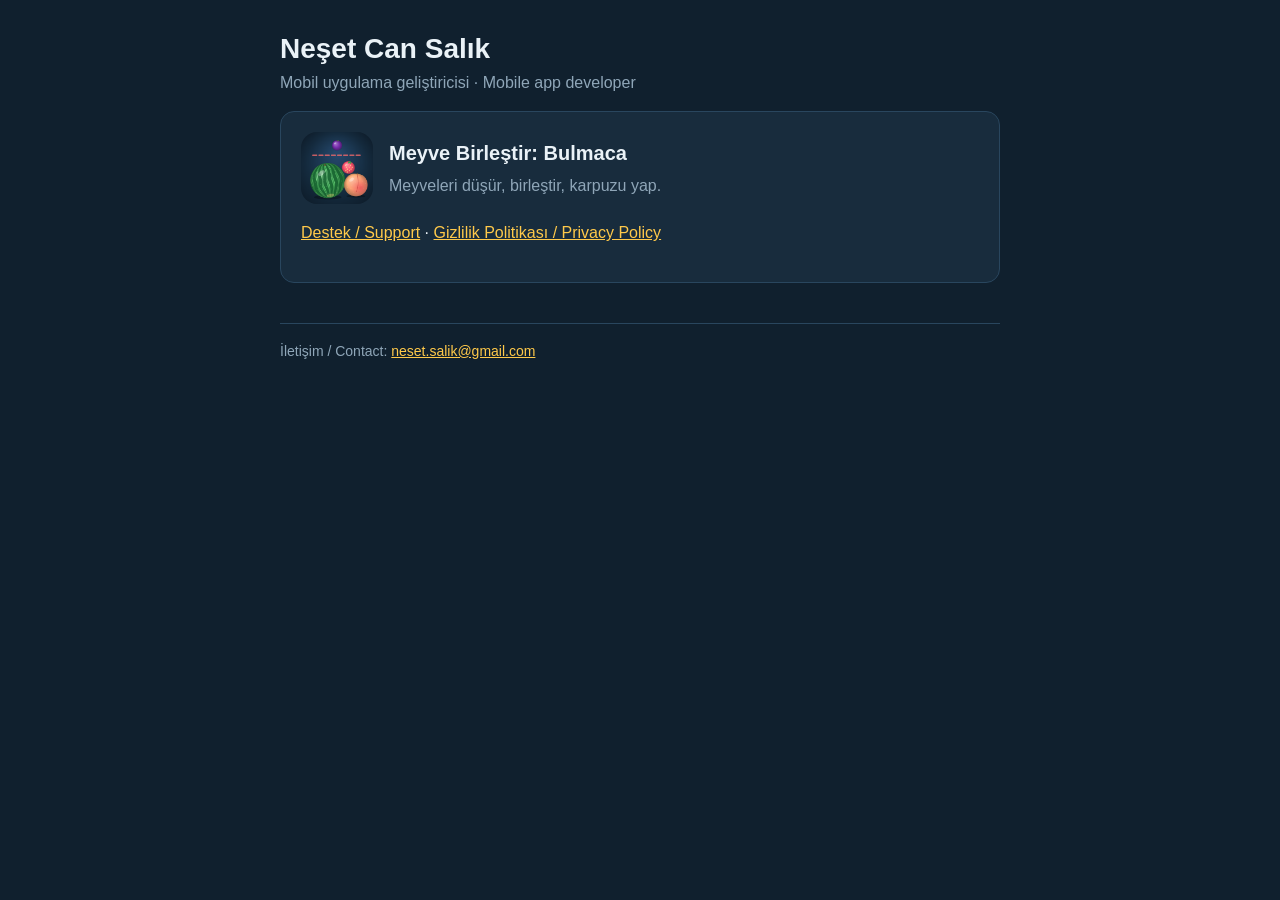
==== index.html @ bd8bc310 "Add files via upload" ====
<!doctype html>
<html lang="tr">
<head>
<meta charset="utf-8">
<meta name="viewport" content="width=device-width,initial-scale=1">
<title>Neşet Can Salık – Uygulamalar</title>
<link rel="stylesheet" href="style.css">
</head>
<body>
<main>
  <h1>Neşet Can Salık</h1>
  <p class="sub">Mobil uygulama geliştiricisi · Mobile app developer</p>

  <div class="card">
    <header style="margin:0">
      <img src="meyve-birlestir/icon.png" alt="Meyve Birleştir simgesi">
      <div>
        <h2 style="margin:0">Meyve Birleştir: Bulmaca</h2>
        <p class="sub">Meyveleri düşür, birleştir, karpuzu yap.</p>
      </div>
    </header>
    <p>
      <a href="meyve-birlestir/destek.html">Destek / Support</a> ·
      <a href="meyve-birlestir/gizlilik.html">Gizlilik Politikası / Privacy Policy</a>
    </p>
  </div>

  <footer>İletişim / Contact: <a href="mailto:neset.salik@gmail.com">neset.salik@gmail.com</a></footer>
</main>
</body>
</html>
---- style.css ----
:root{--bg:#10202e;--panel:#182c3d;--rule:#29465e;--fg:#eaf2f7;--muted:#8fa6b8;--accent:#ffc94a}
*{box-sizing:border-box}
html{background:var(--bg)}
body{margin:0;color:var(--fg);font:16px/1.6 -apple-system,BlinkMacSystemFont,"Segoe UI",Roboto,sans-serif;padding:32px 16px 48px}
main{max-width:720px;margin:0 auto}
a{color:var(--accent)}
header{display:flex;align-items:center;gap:16px;margin-bottom:28px}
header img{width:72px;height:72px;border-radius:16px}
h1{font-size:28px;line-height:1.2;margin:0}
h2{font-size:20px;margin:32px 0 8px}
.sub{color:var(--muted);margin:4px 0 0}
.card{background:var(--panel);border:1px solid var(--rule);border-radius:14px;padding:20px;margin:16px 0}
ul{padding-left:20px}
footer{color:var(--muted);font-size:14px;margin-top:40px;border-top:1px solid var(--rule);padding-top:16px}
.lang{color:var(--muted);font-size:14px}
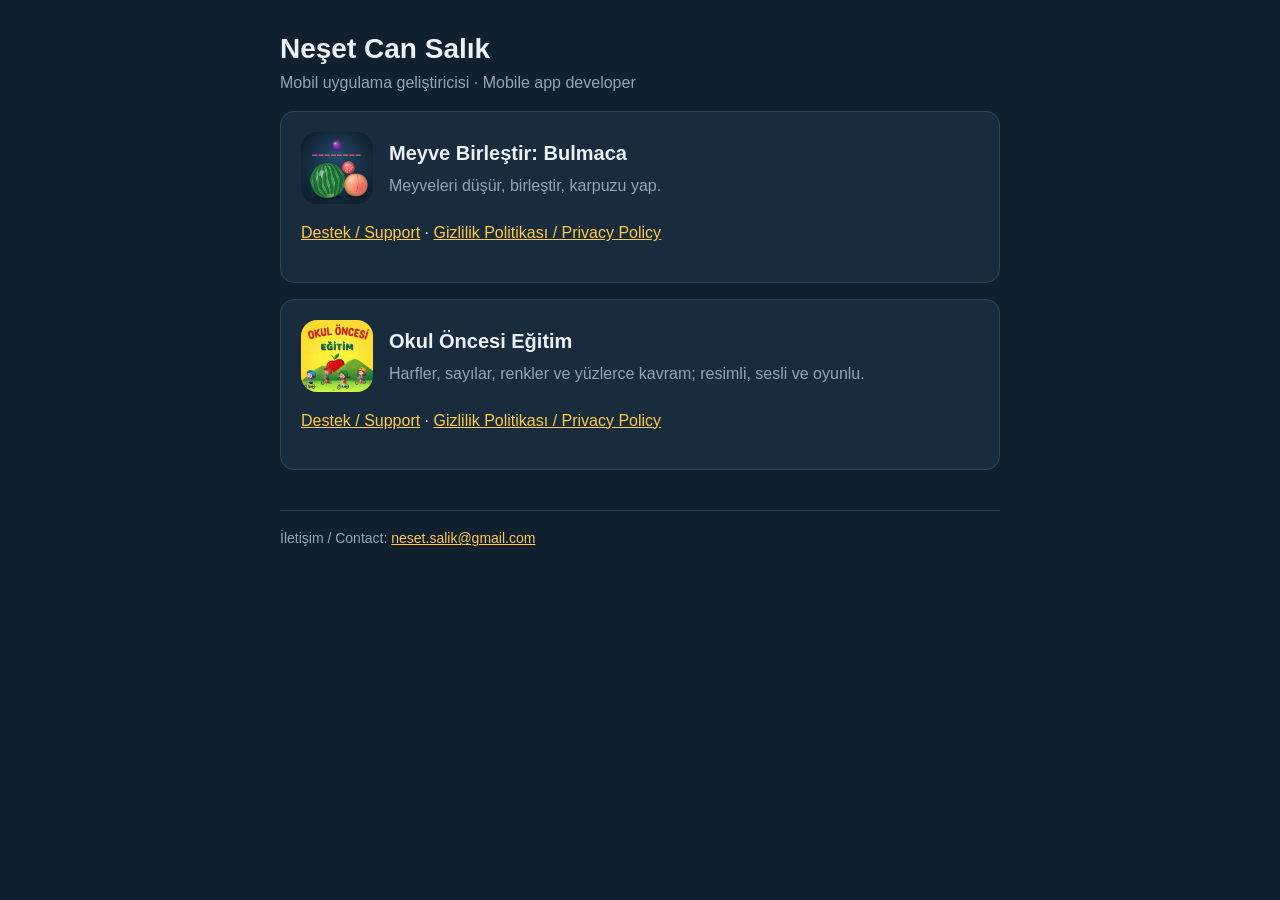
==== commit 6cf60670: "Add files via upload" ====
--- a/index.html
+++ b/index.html
@@ -25,6 +25,20 @@
     </p>
   </div>
 
+  <div class="card">
+    <header style="margin:0">
+      <img src="okul-oncesi/icon.png" alt="Okul Öncesi Eğitim simgesi">
+      <div>
+        <h2 style="margin:0">Okul Öncesi Eğitim</h2>
+        <p class="sub">Harfler, sayılar, renkler ve yüzlerce kavram; resimli, sesli ve oyunlu.</p>
+      </div>
+    </header>
+    <p>
+      <a href="okul-oncesi/destek.html">Destek / Support</a> ·
+      <a href="okul-oncesi/gizlilik.html">Gizlilik Politikası / Privacy Policy</a>
+    </p>
+  </div>
+
   <footer>İletişim / Contact: <a href="mailto:neset.salik@gmail.com">neset.salik@gmail.com</a></footer>
 </main>
 </body>
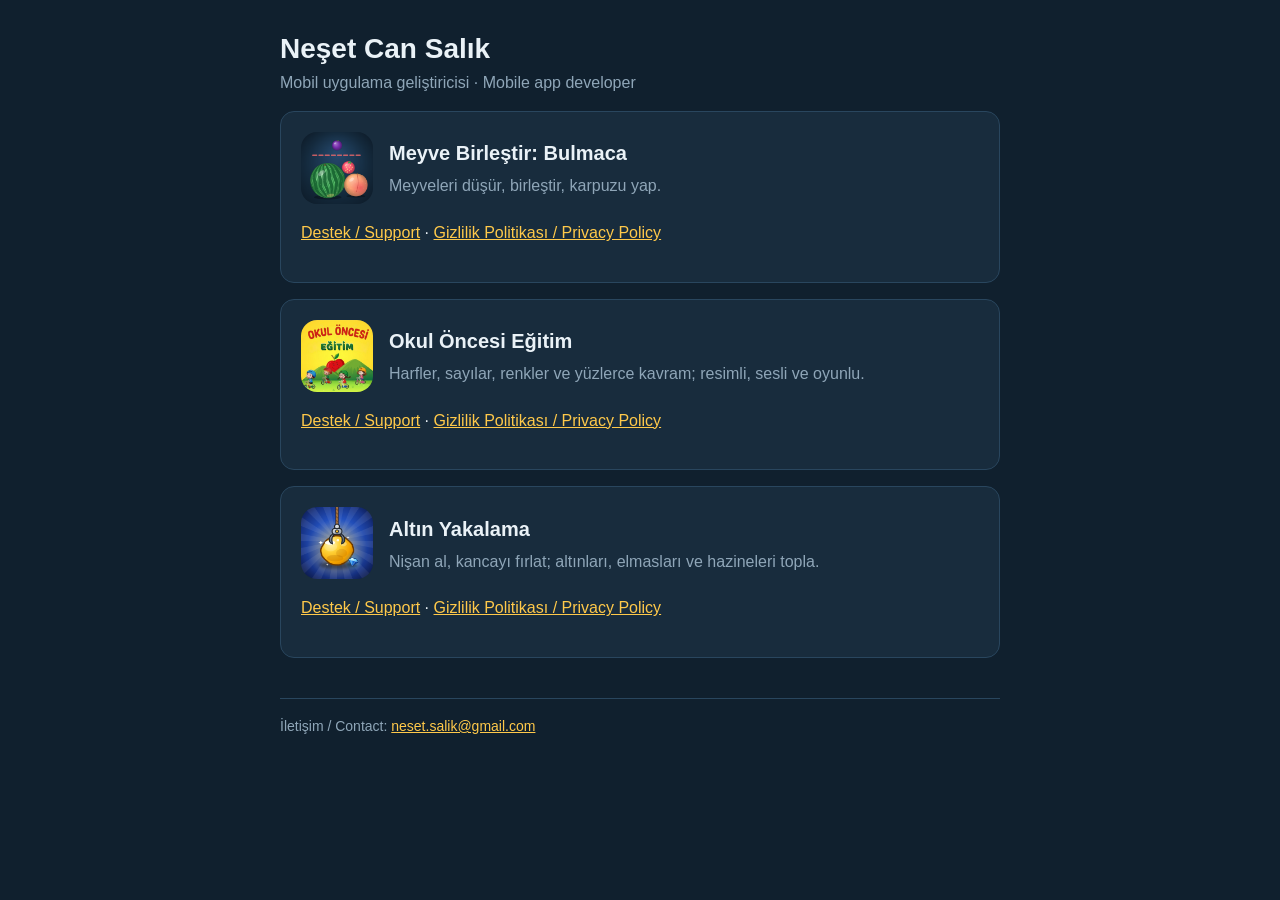
==== commit 8f07d4a2: "Add files via upload" ====
--- a/index.html
+++ b/index.html
@@ -39,6 +39,20 @@
     </p>
   </div>
 
+  <div class="card">
+    <header style="margin:0">
+      <img src="altin-yakalama/icon.png" alt="Altın Yakalama simgesi">
+      <div>
+        <h2 style="margin:0">Altın Yakalama</h2>
+        <p class="sub">Nişan al, kancayı fırlat; altınları, elmasları ve hazineleri topla.</p>
+      </div>
+    </header>
+    <p>
+      <a href="altin-yakalama/destek.html">Destek / Support</a> ·
+      <a href="altin-yakalama/gizlilik.html">Gizlilik Politikası / Privacy Policy</a>
+    </p>
+  </div>
+
   <footer>İletişim / Contact: <a href="mailto:neset.salik@gmail.com">neset.salik@gmail.com</a></footer>
 </main>
 </body>
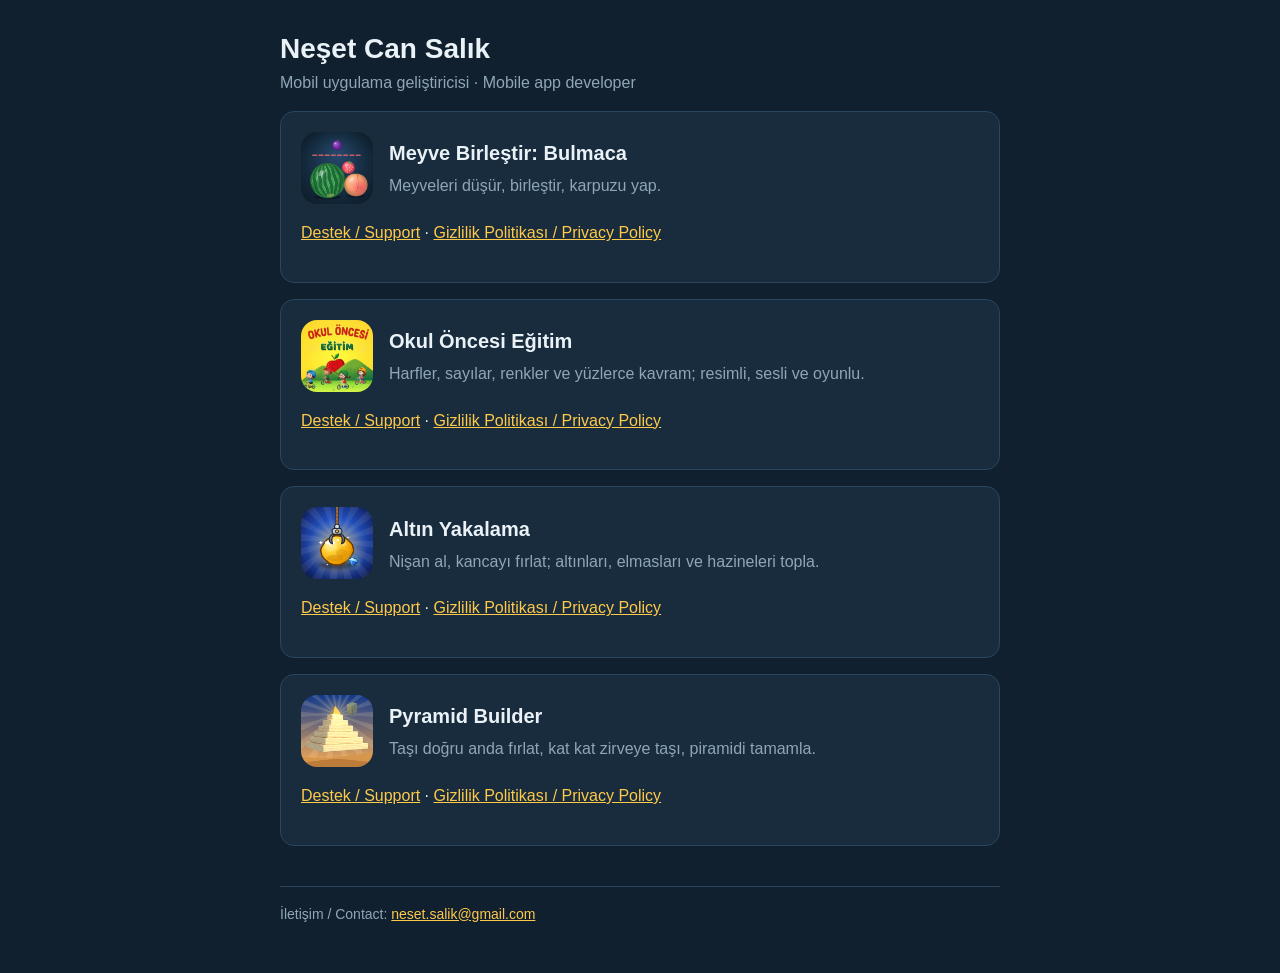
==== commit 1a8f9645: "Add files via upload" ====
--- a/index.html
+++ b/index.html
@@ -53,6 +53,20 @@
     </p>
   </div>
 
+  <div class="card">
+    <header style="margin:0">
+      <img src="pyramid-builder/icon.png" alt="Pyramid Builder simgesi">
+      <div>
+        <h2 style="margin:0">Pyramid Builder</h2>
+        <p class="sub">Taşı doğru anda fırlat, kat kat zirveye taşı, piramidi tamamla.</p>
+      </div>
+    </header>
+    <p>
+      <a href="pyramid-builder/destek.html">Destek / Support</a> ·
+      <a href="pyramid-builder/gizlilik.html">Gizlilik Politikası / Privacy Policy</a>
+    </p>
+  </div>
+
   <footer>İletişim / Contact: <a href="mailto:neset.salik@gmail.com">neset.salik@gmail.com</a></footer>
 </main>
 </body>
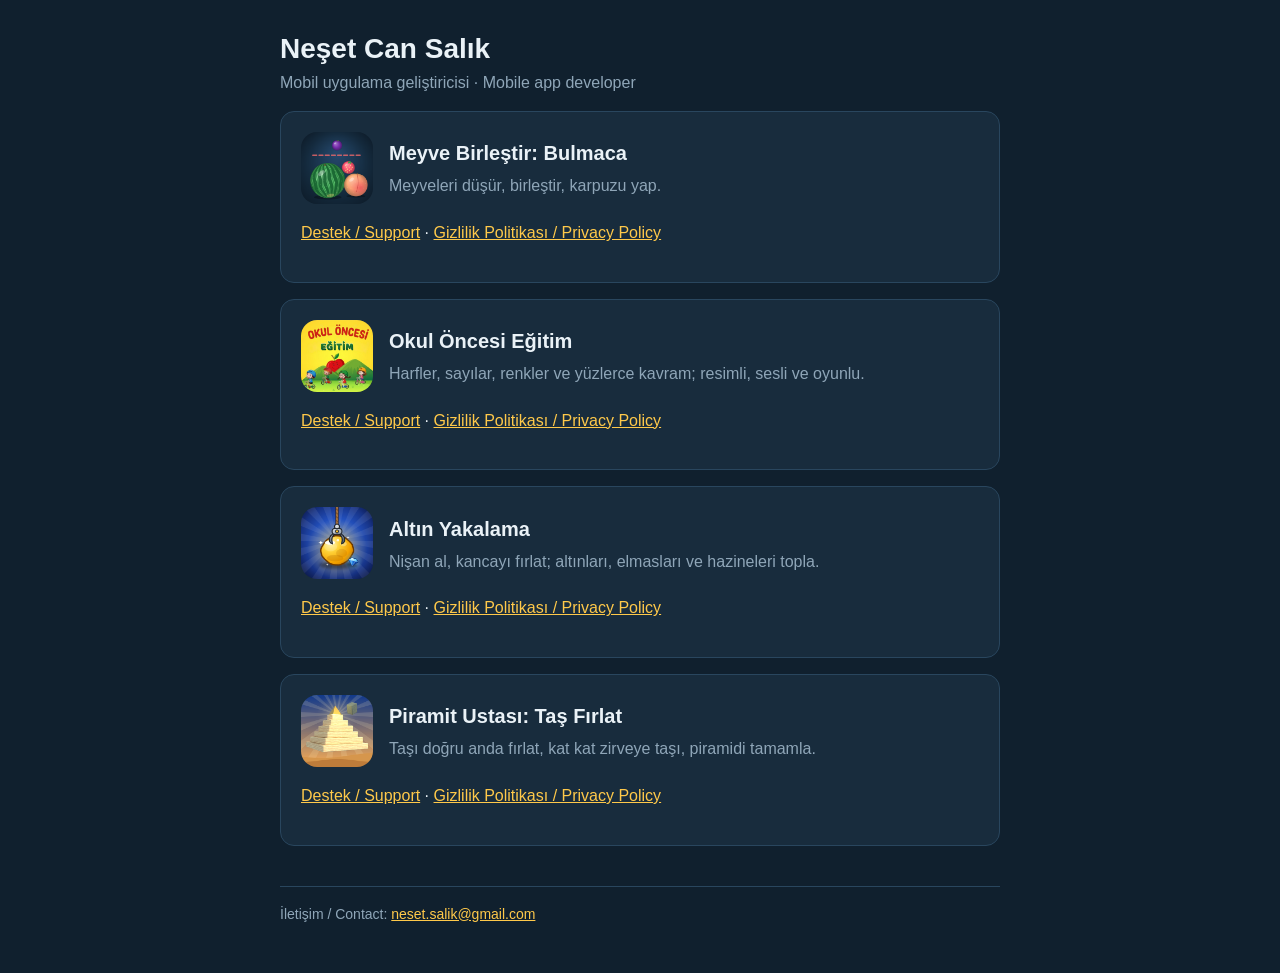
==== commit 38692a63: "Add files via upload" ====
--- a/index.html
+++ b/index.html
@@ -55,9 +55,9 @@
 
   <div class="card">
     <header style="margin:0">
-      <img src="pyramid-builder/icon.png" alt="Pyramid Builder simgesi">
+      <img src="pyramid-builder/icon.png" alt="Piramit Ustası simgesi">
       <div>
-        <h2 style="margin:0">Pyramid Builder</h2>
+        <h2 style="margin:0">Piramit Ustası: Taş Fırlat</h2>
         <p class="sub">Taşı doğru anda fırlat, kat kat zirveye taşı, piramidi tamamla.</p>
       </div>
     </header>
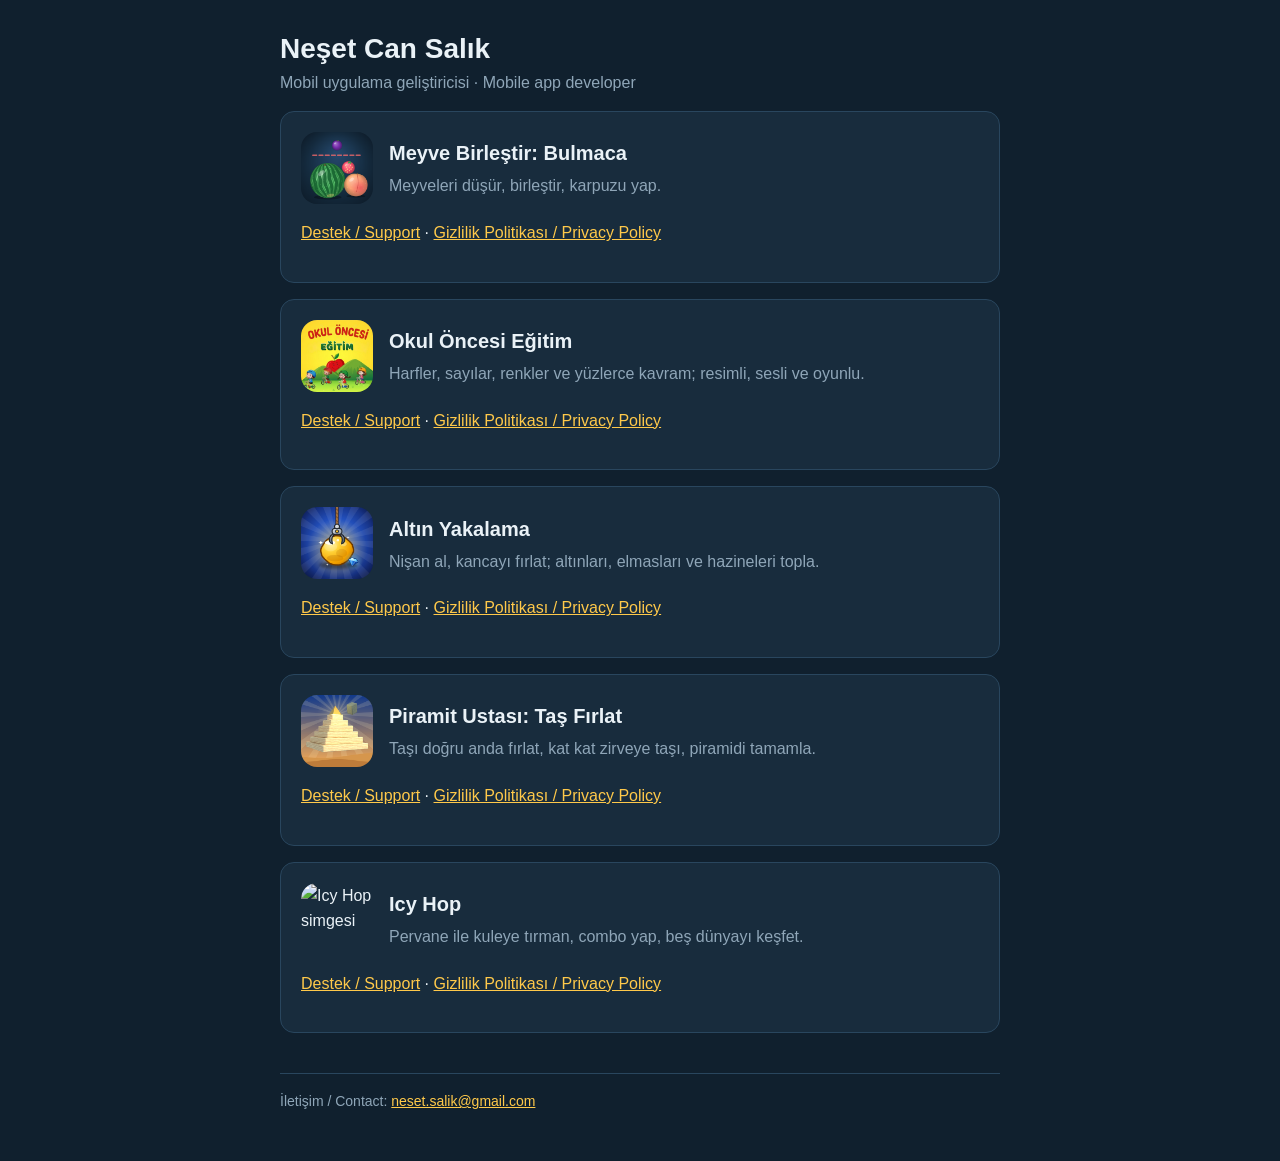
==== commit bd12c790: "Add files via upload" ====
--- a/index.html
+++ b/index.html
@@ -67,6 +67,20 @@
     </p>
   </div>
 
+  <div class="card">
+    <header style="margin:0">
+      <img src="icy-hop/icon.png" alt="Icy Hop simgesi">
+      <div>
+        <h2 style="margin:0">Icy Hop</h2>
+        <p class="sub">Pervane ile kuleye tırman, combo yap, beş dünyayı keşfet.</p>
+      </div>
+    </header>
+    <p>
+      <a href="icy-hop/destek.html">Destek / Support</a> ·
+      <a href="icy-hop/gizlilik.html">Gizlilik Politikası / Privacy Policy</a>
+    </p>
+  </div>
+
   <footer>İletişim / Contact: <a href="mailto:neset.salik@gmail.com">neset.salik@gmail.com</a></footer>
 </main>
 </body>
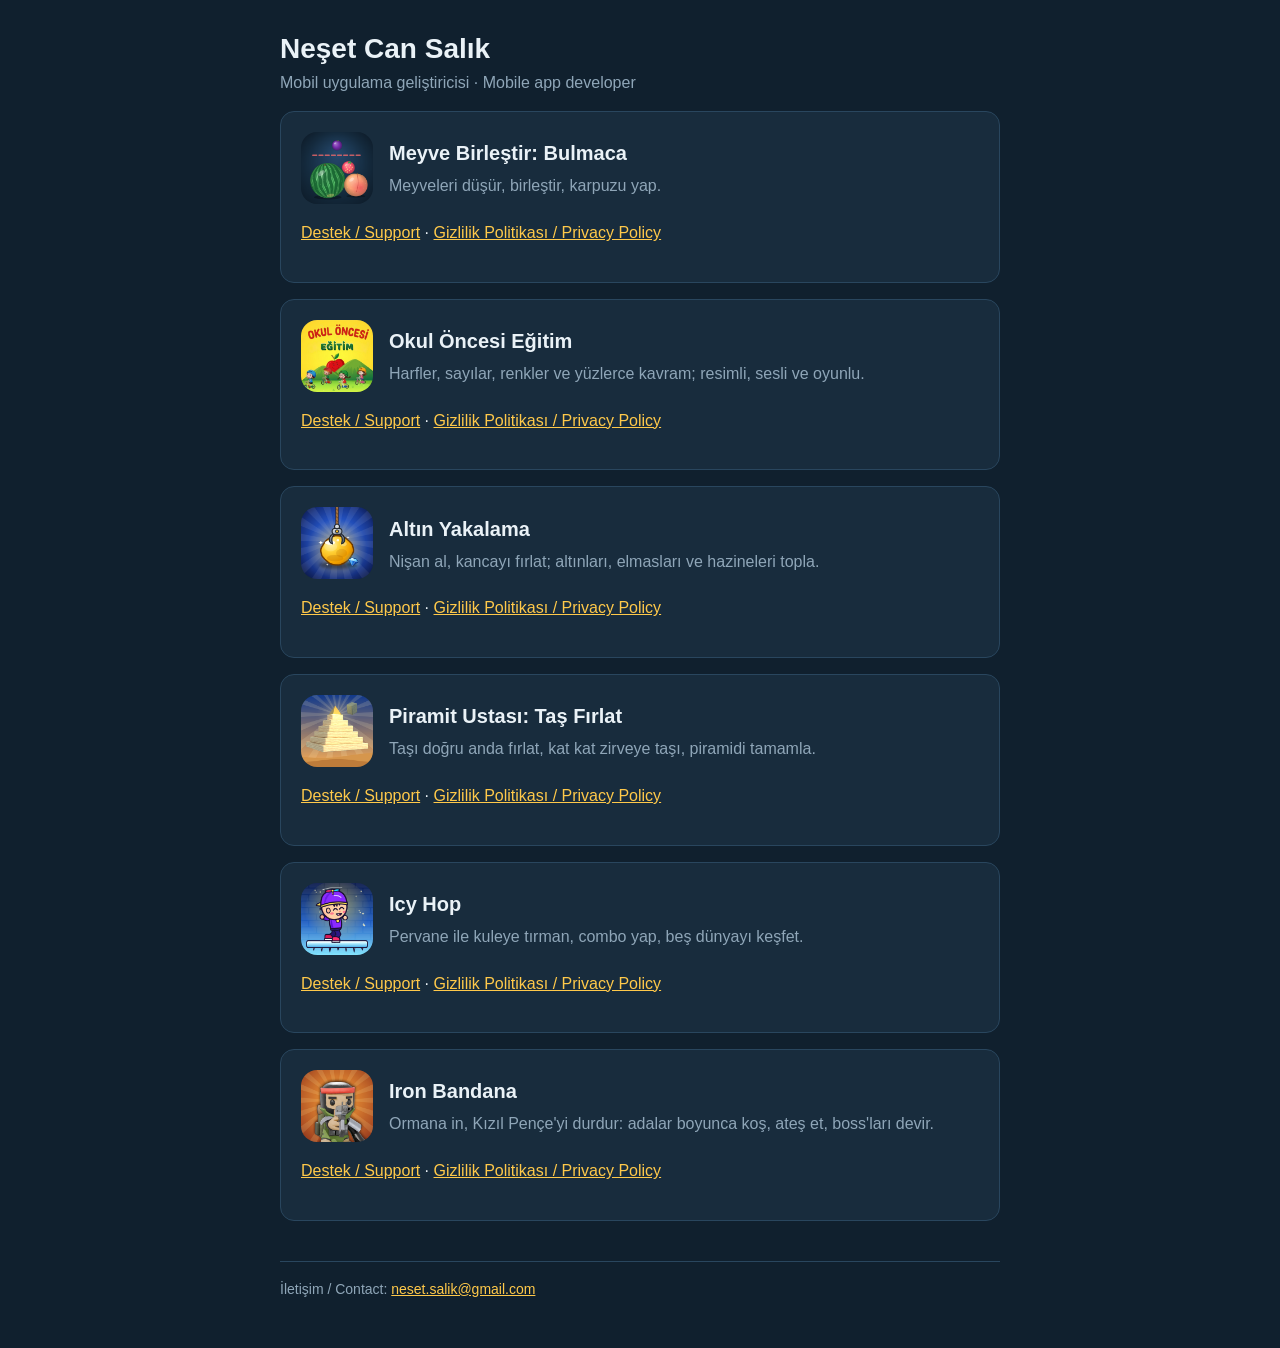
==== commit 758c7880: "Add files via upload" ====
--- a/index.html
+++ b/index.html
@@ -81,6 +81,20 @@
     </p>
   </div>
 
+  <div class="card">
+    <header style="margin:0">
+      <img src="iron-bandana/icon.png" alt="Iron Bandana simgesi">
+      <div>
+        <h2 style="margin:0">Iron Bandana</h2>
+        <p class="sub">Ormana in, Kızıl Pençe'yi durdur: adalar boyunca koş, ateş et, boss'ları devir.</p>
+      </div>
+    </header>
+    <p>
+      <a href="iron-bandana/destek.html">Destek / Support</a> ·
+      <a href="iron-bandana/gizlilik.html">Gizlilik Politikası / Privacy Policy</a>
+    </p>
+  </div>
+
   <footer>İletişim / Contact: <a href="mailto:neset.salik@gmail.com">neset.salik@gmail.com</a></footer>
 </main>
 </body>
